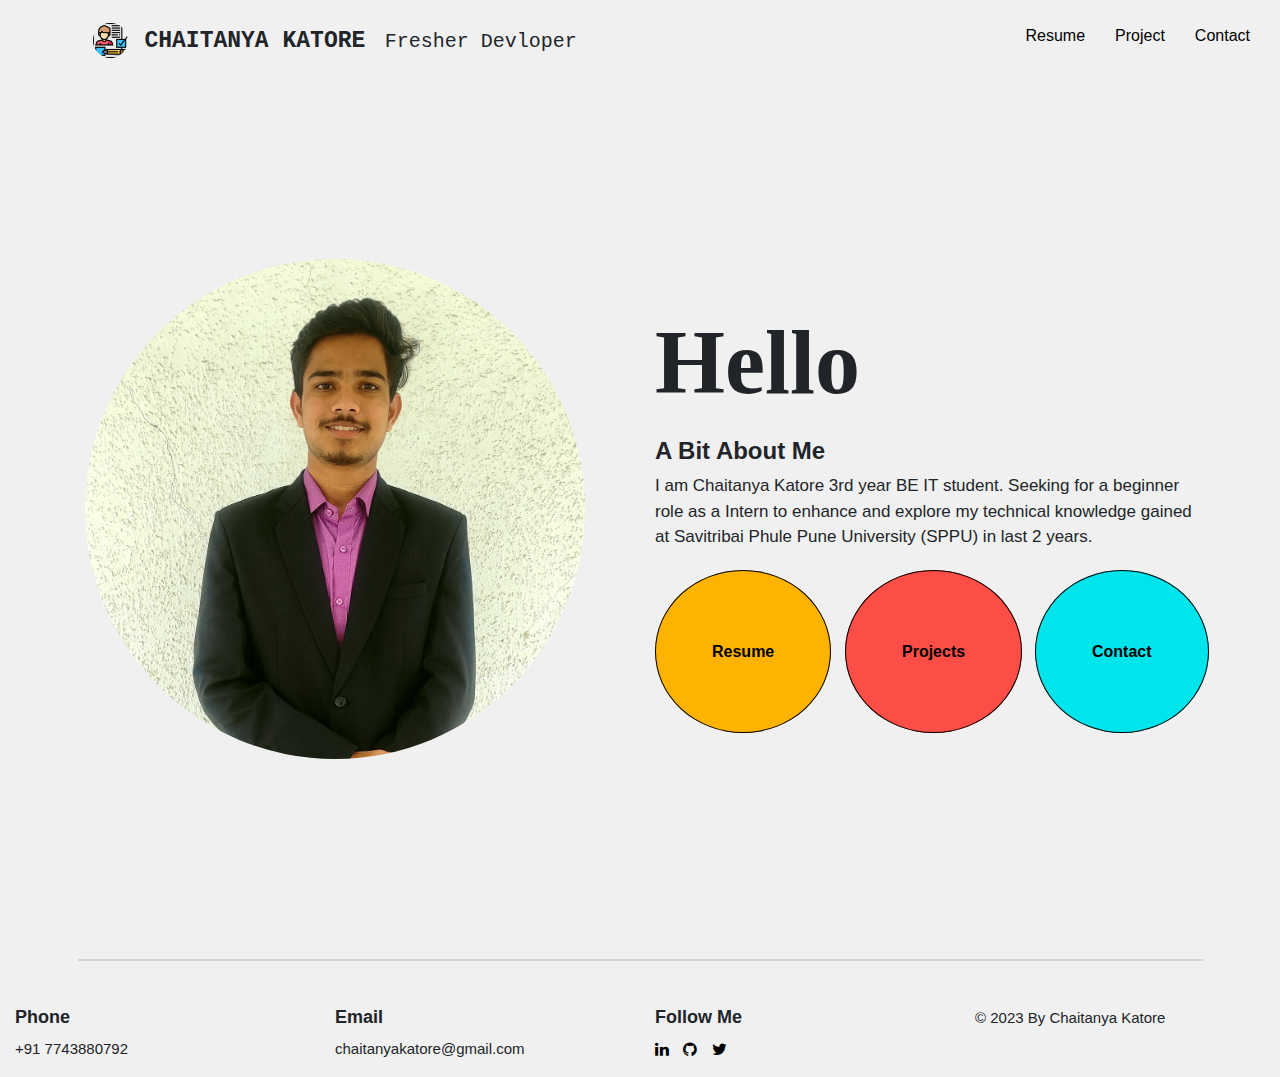
==== index.html @ 8fb49122 "Add files via upload" ====
<!DOCTYPE html>
<html lang="en">

<head>
    <meta charset="UTF-8">
    <meta http-equiv="X-UA-Compatible" content="IE=edge">
    <meta name="viewport" content="width=device-width, initial-scale=1.0">


    <link rel="stylesheet" href="https://cdn.jsdelivr.net/npm/bootstrap@4.0.0/dist/css/bootstrap.min.css"
        integrity="sha384-Gn5384xqQ1aoWXA+058RXPxPg6fy4IWvTNh0E263XmFcJlSAwiGgFAW/dAiS6JXm" crossorigin="anonymous">

    <link rel="stylesheet" href="CSS/style.css">
    <link rel="stylesheet" href="CSS/responsive.css">

    <title>PORTFOLIO SITE | Home</title>

    <link rel="shortcut icon" href="Images/resume.png" type="image/x-icon">
    <link rel="stylesheet" href="https://cdnjs.cloudflare.com/ajax/libs/font-awesome/4.7.0/css/font-awesome.min.css">
</head>

<body>
    <!-- Header -->

    <div class="container-fluid">
        <div class="row mt-4">
            <div class="col-9 col-sm-6">
                <div id="header">
                    <span> <a href="index.html"> <img id="header-logo" src="Images/resume.png" alt=""></a> </span>

                    <span id="header-text1"> CHAITANYA KATORE</span>
                    <span id="header-text2"> Fresher Devloper</span>
                </div>
            </div>
            <div class="col-3 col-sm-6">
                <div class="nav-bar" id="mynav-bar">
                    <a href="javascript:void(0);" class="icon" onclick="myFunction()">
                        <i class="fa fa-bars"></i>
                    </a>

                    <a id="nav-contact" href="contact.html"> Contact </a>
                    <a id="nav-project" href="project.html"> Project </a>
                    <a id="nav-resume" href="resume.html"> Resume </a>

                </div>
            </div>
        </div>
    </div>

    <!-- title -->

    <div class="container">
        <div id="intro" class="row">
            <div id="order2" class="col-12 col-sm-6">
                <div class="d-flex">
                    <img id="image" src="Images/ckformal.jpg" alt="">
                </div>
            </div>
            <div id="title" class="col-12 col-sm-6">
                <div>
                    <h1>Hello </h1>
                    <h3>A Bit About Me</h3>
                    <p>I am Chaitanya Katore 3rd year BE IT student. Seeking for a beginner role as a Intern to
                        enhance
                        and explore my technical
                        knowledge gained at Savitribai Phule Pune University (SPPU) in last 2
                        years.</p>
                </div>
                <div id="titlelink">
                    <div class="row">
                        <div class="col-4"><a id="resume" href="resume.html"> Resume</a></div>
                        <div class="col-4"><a id="projects" href="project.html"> Projects </a></div>
                        <div class="col-4"><a id="contact" href="contact.html"> Contact </a></div>
                    </div>
                </div>
            </div>
        </div>
    </div>

    <!-- footer -->

    <div class="container-fluid">
        <div id="footerline">
            <hr>
        </div>

        <div class="row" id="ftflex-container">

            <div class="col-sm-3 col-12" id="item-phone">
                <h1>Phone</h1>
                <p>+91 7743880792</p>
            </div>

            <div class="col-sm-3 col-12" id="item-email">
                <h1>Email</h1>
                <p>chaitanyakatore@gmail.com</p>
            </div>

            <div class="col-sm-3 col-12" id="item-socialm">
                <h1>Follow Me</h1>
                <a href="https://bit.ly/3duoDEJ" target="_blank"> <i class="fa fa-linkedin" aria-hidden="true"></i></a>
                <a href="https://github.com/chaitanyakatore" target="_blank"> <i class="fa fa-github" aria-hidden="true"></i> </a>
                <a href="https://twitter.com/ChaitanyaKatore?t=UYcP0YXSoIFdms5CiCz3jg&s=09" target="_blank"><i class="fa fa-twitter" aria-hidden="true"></i> </a>
            </div>

            <div class="col-sm-3 col-12" id="item-copyright">
                <p>© 2023 By Chaitanya Katore <br></p>
            </div>

        </div>
    </div>


    <script>
        function myFunction() {
            var x = document.getElementById("mynav-bar");
            if (x.className === "nav-bar") {
                x.className += " responsive";
            } else {
                x.className = "nav-bar";
            }
        }
    </script>
</body>

</html>
---- CSS/style.css ----
body {
    background-color: #F0F0F0;
}

                /* header */

#header-logo {
    height: 35px;
    border-radius: 50%;
    margin: -4px 12px 0px 78px;

}


#header-text1 {
    font-size: 23px;
    font-weight: bold;
    font-family: 'Courier New', Courier, monospace;

}

#header-text2 {
    font-size: 20px;
    font-weight: 300;
    font-family: 'Courier New', Courier, monospace;
    margin-left: 15px;
}

/* Navigation Bar */

.nav-bar a {
    float: right;
    font-family: Arial, Helvetica, sans-serif;
    padding-left: 15px;
    padding-right: 15px;
    color: black;
    text-decoration: none;
    transition: color 0.5s;

}

.nav-bar .icon {
    display: none;
}

.nav-contact {
    margin-right: 54px;
    border-left: 1px solid;

}

.nav-project {
    border-left: 1px solid;
}

.nav-bar a:hover {
    color: #a5a604;
}



                                /* Title */

#intro {
    margin-top: 200px;
    margin-bottom: 200px;
}


#image {
    border-radius: 50%;
    height: 500px;
    float: right;
}

#title {
    margin-top: 50px;

}

#title div h1 {
    font-size: 90px;
    font-weight: 600;
    font-family: Geneva;
}

#title div h3 {
    font-size: 24px;
    font-weight: bold;
    margin-top: 20px;
}

#title div p {
    font-size: 17px;

}

#titlelink {
    margin-top: 90px;
 
}
 
/* Title Link */
#titlelink div a {
    color: black;
    text-decoration: none;
    border: 1px solid;
    border-radius: 50%;
    padding: 45% 35% ;
    font-weight: 600;
}

#resume {
    background-color: #fdb300;
    transition: background-color 1s;
}

#projects {
    background-color: #fc4e46;
    transition: background-color 1s;

}

#contact {
    background-color: #00e4ec;
    transition: background-color 1s;

}

#resume:hover {
    background-color: white;
}

#projects:hover {
    background-color: white;
}

#contact:hover {
    background-color: white;
} 

                                    /* Footer */

#footerline hr {
    border-top: 2px solid #d5d2d4;
    width: 90%;

}

#ftflex-container {
    margin-top: 46px;
}

#ftflex-container div h1 {
    font-size: 18px;
    font-weight: bold;
    margin-bottom: 10px;
}

#ftflex-container div p {
    font-weight: 100;
    font-size: 15px;
}

#item-socialm a {
    color: black;
    text-decoration: none;
    padding-right: 10px;
}


                                                      /* Resume Page */


/* Resume */

#resumetitle h1 {
    font-weight: 700;
    font-size: 43px;
    margin-top: 80px;
    margin-bottom: 60px;
}

/* Education */

#title h1 {
    font-size: 29px;
    font-weight: 900;
}

#education div div p {
    font-size: 15px;
}

#education div div h3 {
    font-size: 22px;
    font-weight: 900;
}

#education div div h5 {
    font-size: 20px;
    font-weight: 600;
    color: gray;
}

/* Skills */

#skills div ul li {
    font-size: 22px;
    padding-top: 5px;
}

/* Language */

#language div ul li {
    font-size: 22px;
    padding-top: 5px;
}

/* COURSES */

#courses div div p {
    font-size: 15px;
}

#courses div div h3 {
    font-size: 22px;
    font-weight: 900;
}

/* HOBBIES */

#hobbies div ul li {
    font-size: 22px;
    padding-top: 5px;
}

/* EXTRACURRICULAM ACTIVITIES */

#extraact h1 {
    font-size: 29px;
    font-weight: 900;
}

#extraact h2 {
    font-size: 22px;
    font-weight: 700;
    color: gray;
}

#extraact p {
    font-size: 20px;
}


                                            /* Projects Page */

#projecttitle h1 {
    font-weight: 700;
    font-size: 43px;
    margin-top: 80px;
    margin-bottom: 60px;
}

#projectpage div div h1 {
    font-size: 27px;
    font-weight: 700;
}

#projectpage div div p {
    font-size: 17px;
}


                                             /* Contact Page */

#contacttitle h1 {
    font-weight: 700;
    font-size: 43px;
}

#contactmargin {
    margin-top: 100px;
    margin-bottom: 200px;
}

#contactpage h3 {
    font-weight: 600;
    font-size: 19px;
}

#contactpage p {
    font-size: 15px;
}

/* FORM */

#form input {
    background-color: #F0F0F0;
    border: 1px solid black;
    width: 250px;
    height: 40px;
    margin-bottom: 15px;
}

#form input:hover {
    border: 2px solid black;
}

#formmessage {
    background-color: #F0F0F0;
    border: 1px solid black;
}

#formmessage:hover {
    border: 2px solid black;
}

#formsubmit {
    background-color: #fdb300;
    height: 150px;
    margin-top: 31px;
    width: 150px;
    border-radius: 50%;
    border: 1px solid black;
    font-size: 25px;
    font-weight: 700;
    transition: background-color 1s;
}

#formsubmit:hover {
    background-color: white;
    border: 2px solid black;
}
---- CSS/responsive.css ----
@media only screen and (max-width: 576px) {
    /* header */
#header-logo {
margin: -4px 8px 0px 0px;
}

#header-text1 {
font-size: 20px;
}

#header-text2 {
display: none ;
}



    /* Title */
#intro {
margin-top: 50px;
margin-bottom: 100px;
display: flex;
}

#image {
border-radius: 50%;
height: 353px;
margin-top: 70px;
margin-left: auto;
margin-right: auto;
}

#order2 {
order: 2;
}

#title {
order: 1;
}

#title div h1 {
font-size: 50px;

}

#title div h3 {
font-size: 21px;
font-weight: bold;
margin-top: 20px;
}

#title div p {
font-size: 15px;

}

/* Title Link */
#titlelink div a {
color: black;
text-decoration: none;
border: 1px solid;
border-radius: 50%;
padding: 36% 26% ;
font-weight: 600;
}

/* Footer */
#item-copyright {
margin-top: 5px;
padding-top: 10px;
border-top: 1px solid gray;
}

                            /* Resume Page */

#resumetitle h1 {
font-weight: 700;
font-size: 37px;
margin-top: 65px;
margin-bottom: 48px;
}
#title h1 {
font-size: 30px;
font-weight: 900;
}
#education div div h6{
margin-top: 15px;
}

#extraact h1 {
font-size: 26px;
font-weight: 900;
}

#extraact h2 {
font-size: 19px;
font-weight: 700;
color: gray;
}

#extraact p {
font-size: 17px;
}


                        /* Contact Page */


#contacttitle h1 {
font-weight: 700;
font-size: 35px;
}

#contactmargin {
margin-top: 50px;
margin-bottom: 80px;
}


#formsubmit {
background-color: #fdb300;
height: 100px;
margin-top: 31px;
width: 100px;
border-radius: 50%;
border: 1px solid black;
font-size: 20px;
font-weight: 700;
transition: background-color 1s;
}
#contactpage {
margin-bottom: 45px;
padding-bottom: 10px;
border-bottom: 1px solid gray;
}                                                                    








}















/* Navigation Bar */
@media screen and (max-width: 576px) {
.nav-bar a {
display: none;
}

.nav-bar a.icon {
float: right;
display: block;
}

}

@media screen and (max-width: 576px) {
.nav-bar.responsive {
position: relative;
}

.nav-bar.responsive .icon {
position: absolute;
right: 0;
top: 0;
}

.nav-bar.responsive a {
float: none;
display: block;
text-align: left;
}

#nav-contact {
padding-top: 30px;
}
}
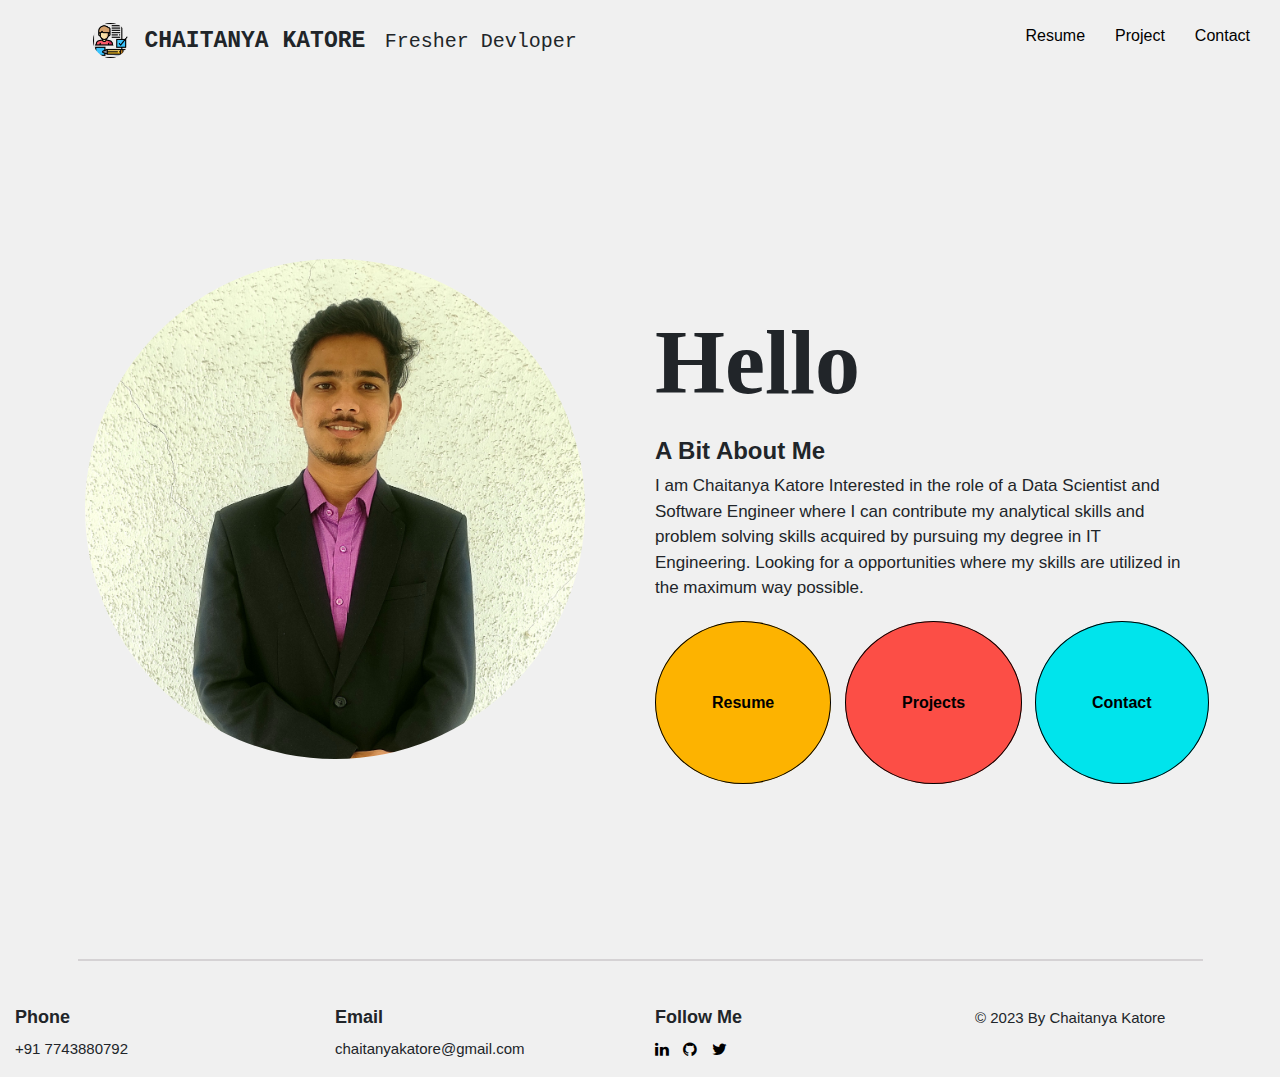
==== commit c629a364: "Update index.html" ====
--- a/index.html
+++ b/index.html
@@ -60,11 +60,8 @@
                 <div>
                     <h1>Hello </h1>
                     <h3>A Bit About Me</h3>
-                    <p>I am Chaitanya Katore 3rd year BE IT student. Seeking for a beginner role as a Intern to
-                        enhance
-                        and explore my technical
-                        knowledge gained at Savitribai Phule Pune University (SPPU) in last 2
-                        years.</p>
+                    <p>I am Chaitanya Katore Interested in the role of a Data Scientist and Software Engineer where I can contribute my analytical skills and problem solving skills acquired by pursuing my degree in IT Engineering. Looking for a opportunities where my skills are utilized in the maximum way possible.
+</p>
                 </div>
                 <div id="titlelink">
                     <div class="row">
@@ -123,4 +120,4 @@
     </script>
 </body>
 
-</html>+</html>
